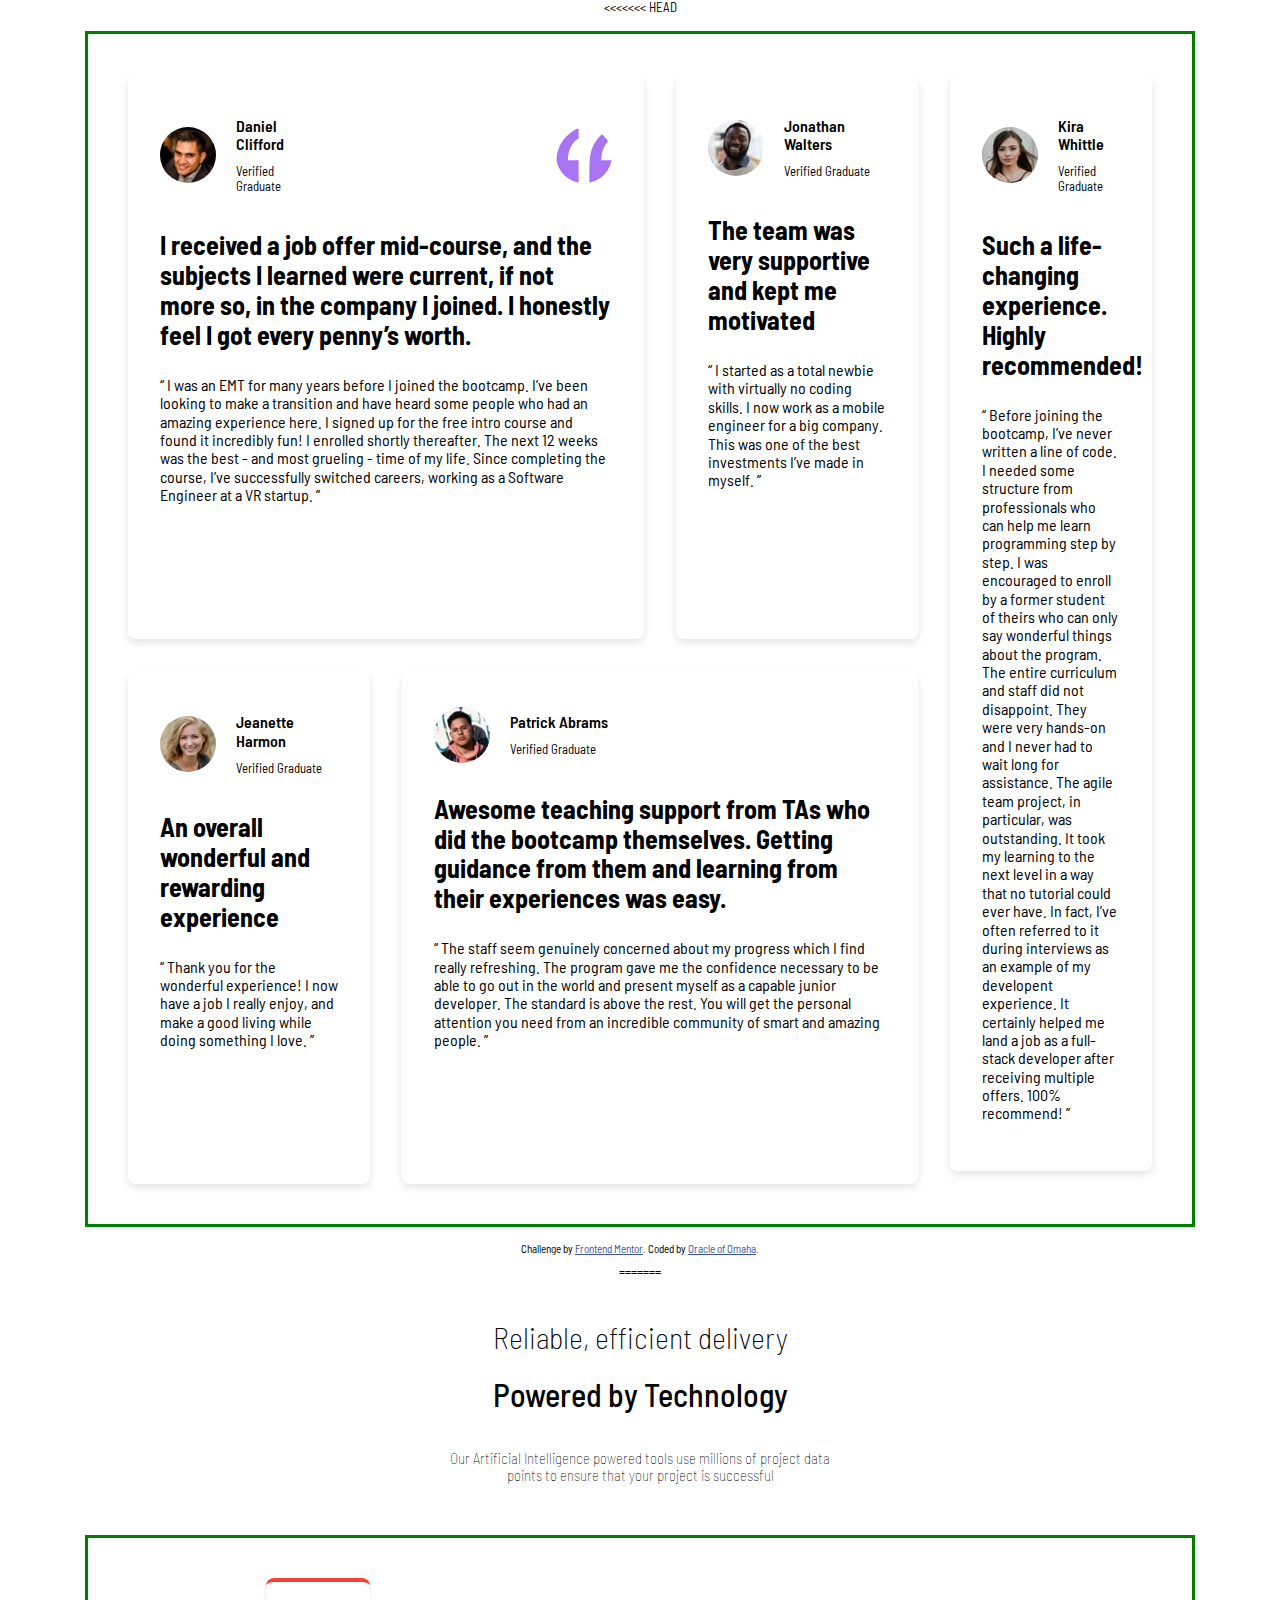
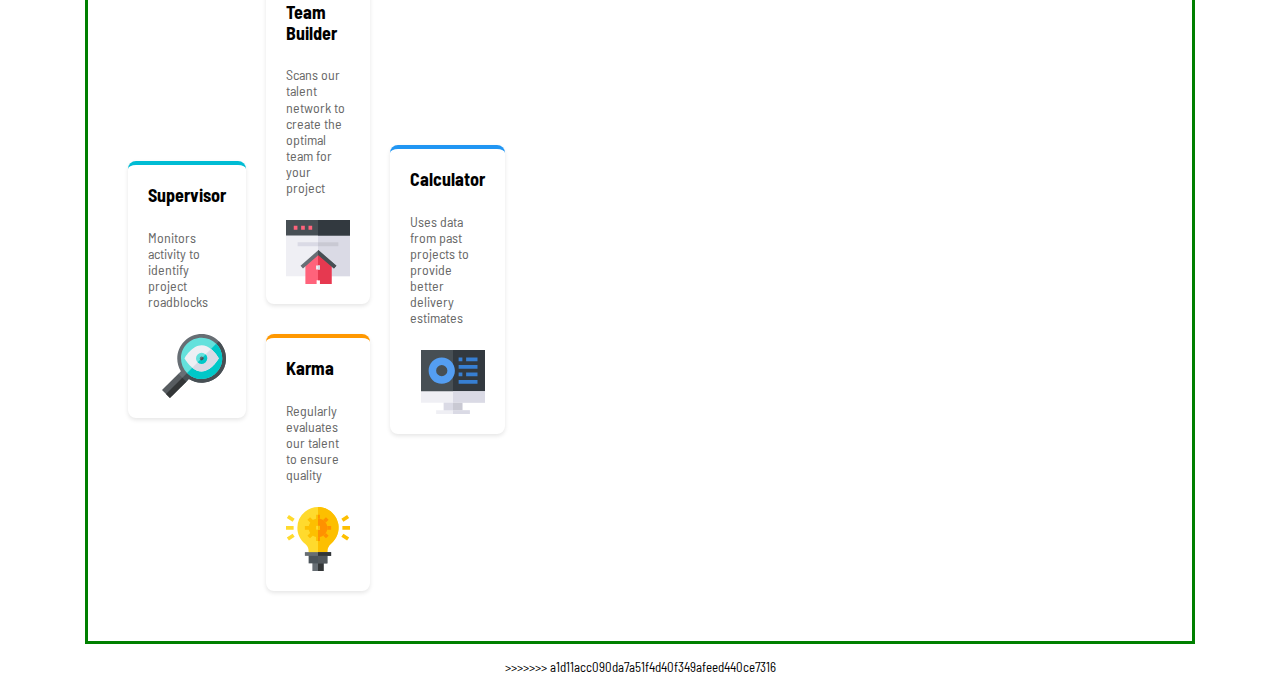
==== index.html @ ab0879f3 "Add new files to the repository" ====
<!DOCTYPE html>
<html lang="en">
<head>
  <meta charset="UTF-8">
<<<<<<< HEAD
  <meta name="viewport" content="width=device-width, initial-scale=1.0"> <!-- displays site properly based on user's device -->

  <link rel="icon" type="image/png" sizes="32x32" href="./images/favicon-32x32.png">
  
  <title>Frontend Mentor | [Challenge Name Here]</title>
  
  <!--Fonts-->
  <link rel="preconnect" href="https://fonts.googleapis.com">
  <link rel="preconnect" href="https://fonts.gstatic.com" crossorigin>
  <link href="https://fonts.googleapis.com/css2?family=Barlow+Semi+Condensed:ital,wght@0,100;0,200;0,300;0,400;0,500;0,600;0,700;0,800;0,900;1,100;1,200;1,300;1,400;1,500;1,600;1,700;1,800;1,900&display=swap" rel="stylesheet">
  <!--STYLE SHEETS-->
  <link rel="stylesheet" href="Normalize.css">
  <link rel="stylesheet" href="style.css">

  
  <style>
    .attribution { font-size: 11px; text-align: center; margin-bottom: 10px; }
    .attribution a { color: hsl(228, 45%, 44%); }
  </style>

</head>
<body>
  <main class="container">
    <section class="section-cards" id="card_1">
      <div class="profile-header">
        <img src="images/image-daniel.jpg" alt="Danielle">
        <span class="profile-text">
          <h1>
            Daniel Clifford
          </h1>
          <h2>
            Verified Graduate
          </h2>
        </span>  
        <img  id="quote-sign" src="images/bg-pattern-quotation.svg" alt="qoutes">
      </div>
      <p>
        I received a job offer mid-course, and the subjects I learned were current, if not more so, 
        in the company I joined. I honestly feel I got every penny’s worth.
      </p>
      <p>
        “ I was an EMT for many years before I joined the bootcamp. I’ve been looking to make a 
        transition and have heard some people who had an amazing experience here. I signed up 
        for the free intro course and found it incredibly fun! I enrolled shortly thereafter. 
        The next 12 weeks was the best - and most grueling - time of my life. Since completing 
        the course, I’ve successfully switched careers, working as a Software Engineer at a VR startup. ”
      </p>

    </section>

    <section class="section-cards" id="card_2">
      <div class="profile-header">
        <img src="images/image-jonathan.jpg" alt="Jonathan">
        <span class="profile-text">
          <h1>
            Jonathan Walters
          </h1>
  
          <h2>
            Verified Graduate
          </h2>
        </span>
        
      </div>
        
        <p>
          The team was very supportive and kept me motivated
        </p>
        <p>
          “ I started as a total newbie with virtually no coding skills. I now work as a mobile engineer 
          for a big company. This was one of the best investments I’ve made in myself. ”
        </p>

    </section>

    <section class="section-cards" id="card_3"> 
      <div class="profile-header">
        <img src="images/image-jeanette.jpg" alt="image-jeanette">
        <span class="profile-text">
          <h1>
            Jeanette Harmon
          </h1>
          <h2>
            Verified Graduate
          </h2>
        </span>
      
      </div>
      
      <p>
        An overall wonderful and rewarding experience
      </p>
      <p>
        “ Thank you for the wonderful experience! I now have a job I really enjoy, and make a good living 
        while doing something I love. ”
      </p>

    </section>

    <section class="section-cards" id="card_4">
      <div class="profile-header">
        <img src="images/image-patrick.jpg" alt="">
        <span class="profile-text">
          <h1>
            Patrick Abrams
          </h1>
          <h2>
            Verified Graduate
          </h2>
        </span>
      
      </div>
      
      <p>
        Awesome teaching support from TAs who did the bootcamp themselves. Getting guidance from them and 
        learning from their experiences was easy.
      </p>
      <p>
        “ The staff seem genuinely concerned about my progress which I find really refreshing. The program 
          gave me the confidence necessary to be able to go out in the world and present myself as a capable 
          junior developer. The standard is above the rest. You will get the personal attention you need from 
          an incredible community of smart and amazing people. ”
      </p>

    </section>


    <section class="section-cards" id="card_5">
      <div class="profile-header">
        <img src="images/image-kira.jpg" alt="Kira">
        <span class="profile-text">
          <h1>
            Kira Whittle
          </h1>
          <h2>
            Verified Graduate
          </h2>
        </span>
      </div>
      
      <p>
        Such a life-changing experience. Highly recommended!
      </p>
      <p>
          “ Before joining the bootcamp, I’ve never written a line of code. I needed some structure from 
          professionals who can help me learn programming step by step. I was encouraged to enroll by a former 
          student of theirs who can only say wonderful things about the program. The entire curriculum and staff 
          did not disappoint. They were very hands-on and I never had to wait long for assistance. The agile team 
          project, in particular, was outstanding. It took my learning to the next level in a way that no tutorial 
          could ever have. In fact, I’ve often referred to it during interviews as an example of my developent 
          experience. It certainly helped me land a job as a full-stack developer after receiving multiple offers. 
          100% recommend! ”
      </p>


    </section>

  </main>
  
  <footer class="attribution">
    Challenge by <a href="https://www.frontendmentor.io?ref=challenge" target="_blank">Frontend Mentor</a>. 
    Coded by <a href="#">Oracle of Omaha</a>.
  </footer>
  
</body>
</html>
=======
  <meta name="viewport" content="width=device-width, initial-scale=1.0">
  <title>Four-card-feature-section</title>
  <link rel="stylesheet" href="style.css">

  <!--GOOGLE FONTS-->
  <link rel="preconnect" href="https://fonts.googleapis.com">
<link rel="preconnect" href="https://fonts.gstatic.com" crossorigin>
<link href="https://fonts.googleapis.com/css2?family=Outfit:wght@100..900&family=Poppins:ital,wght@0,100;0,200;0,300;0,400;0,500;0,600;0,700;0,800;0,900;1,100;1,200;1,300;1,400;1,500;1,600;1,700;1,800;1,900&display=swap" rel="stylesheet">
</head>
<body>
  <header class="head-section">
      <h1>Reliable, efficient delivery</h1>
      <h1>Powered by Technology</h1>
      <p>Our Artificial Intelligence powered tools use millions of project data points to ensure that your project is successful</p>
    
  </header>
  <main>
<div class="container">
  
  <div class="cards">
      <div class="card supervisor">
          <h2>Supervisor</h2>
          <p>Monitors activity to identify project roadblocks</p>
          <img src="images/icon-supervisor.svg" alt="Supervisor Icon">
      </div>
      <div class="row">
          <div class="card team-builder">
              <h2>Team Builder</h2>
              <p>Scans our talent network to create the optimal team for your project</p>
              <img src="images/icon-team-builder.svg" alt="Team Builder Icon">
          </div>
          <div class="card karma">
              <h2>Karma</h2>
              <p>Regularly evaluates our talent to ensure quality</p>
              <img src="images/icon-karma.svg" alt="Karma Icon">
          </div>
      </div>
      <div class="card calculator">
          <h2>Calculator</h2>
          <p>Uses data from past projects to provide better delivery estimates</p>
          <img src="images/icon-calculator.svg" alt="Calculator Icon">
      </div>
  </div>
</div>
</main>


</body>
</html>
>>>>>>> a1d11acc090da7a51f4d40f349afeed440ce7316
---- style.css ----
<<<<<<< HEAD
:root{
    --primary-color1:hsl(260, 100%, 95%);
    --primary-color2:hsl(264, 82%, 80%);
    --primary-color3:hsl(263, 55%, 52%);
    /*NEUTRAL*/
    --grey:hsl(0, 0%, 100%);
    --white:hsl(214, 17%, 92%);
    --grey200: hsl(0, 0%, 81%);
    --grey400: hsl(224, 10%, 45%);
    --grey500: hsl(217, 19%, 35%);
    --darkblue: hsl(219, 29%, 14%);
    --black: hsl(0, 0%, 7%);
}

body {
    margin: 0;
    padding: 0; 
    Font-size: 13px;
    font-family: 'Barlow Semi Condensed', sans-serif;
    display: flex;
    flex-direction: column; 
    align-items: center;
    justify-content: center;

}

.container {
    display: flex;
    flex-direction: column;
    gap: 2rem;
}

#quote-sign {
    display: none;
}
.section-cards {
align-items: center;
border-radius: 0.5rem;
padding: 2rem;
max-width: 60vw;
box-shadow: 0 4px 8px rgba(0,0,0,0.1);
color: var(--white);
}
.section-cards p {
    font-size: 1rem;
    font-weight: 400;
}
.section-cards p:nth-of-type(1) {
    font-size: 1.625rem;
    font-weight: 700;
    
}
.section-cards h1 {
    font-size: 1rem;
    font-weight: 600;
    
}
.section-cards h2 {
    font-size: 0.8rem;
    font-weight: 400;
    
}

.section-cards img{
    width: 3.5rem;
    border-radius: 3.2rem; 
}
.profile-header {
    display: flex;
    align-items: center;
    margin-bottom: 5px;
}
.profile-text {
    flex-direction: column;
    margin-left: 20px;
}

#card_1 {
    background-color: var(--primary-color3);
}

#card_2 {
    background-color: var(--grey500);
}
#card_3 {
    color: var(--grey500);
}
#card_4 {
    background-color: var(--darkblue);
}
#card_5 {
    color: var(--grey500);
    margin-bottom: 0.8rem;
}


@media screen and (min-width: 431px) {

    .container{
        width: 80vw;
        display: grid;
        grid-template-columns: 1fr 1fr 1fr 0.7fr;
        border: 3px solid green;
        padding: 40px;
        margin: 1rem;
        
        
    }
    #quote-sign {
        margin-left: 60%;
        display: inline-block;
    }

    #card_1 {
        grid-column: 1/3;
        grid-row: 1;
        height: auto;
        
    }
    #card_2{
        grid-column:3/4;
        grid-row:1;
    
    }
   
    #card_3 {
        grid-column: 1;
        grid-row: 2;
    }
    #card_4 {
        grid-column:2/4;
        grid-row: 2;
    }
    #card_5 {
        grid-column: 4/6;
        grid-row: 1/3;

    }










}
=======
body {
    font-family: 'Outfit', sans-serif;
    background-color: #f9f9f9;
    margin: 0;
    padding: 10px; /* Add padding to avoid content being cut off */
    display: flex;
    flex-direction: column;
    align-items: center;
    justify-content: center;
    min-height: 100vh;
}

/*HEADER STYLES*/
.head-section {
    text-align: center;
    padding: 20px;
    font-size: 15px;
}

.head-section>p {
    width: 60%;
    display: inline-flex;
    font-weight: 100;
    word-wrap: break-word;
}
.head-section :nth-child(1){    
    font-weight: 200;
    font-family:'Poppins' sans-serif ;

}
.head-section :nth-child(2) {
    font-weight: 500;
    font-size: 2rem;
    font-family:'Poppins' sans-serif ;
}
    /*END*/


.cards {
    display: grid;
    grid-template-columns: 1fr 1fr 1fr;
    align-items: center;
    gap: 20px;
}

.row {
    display: flex;
    justify-content: space-around;
    flex-direction: column;
    gap: 30px;
}

.card {
    background-color: #fff;
    border-radius: 8px;
    box-shadow: 0 2px 4px rgba(0, 0, 0, 0.1);
    padding: 20px;
    max-width: 220px;
    text-align: left;
    transition: transform 0.3s ease, box-shadow 0.3s ease;
    display: flex;
    flex-direction: column;
    justify-content: flex-end;
    align-items: flex-end;
}

.card:hover {
    transform: translateY(-5px);
    box-shadow: 0 4px 8px rgba(0, 0, 0, 0.2);
}

.card h2 {
    font-size: 18px;
    margin: 0 0 10px;
}

.card p {
    font-size: 14px;
    color: #666;
}

.card img {
    margin-top: 10px;
}

.card p, h2 {
    align-self: flex-start;
}

.supervisor {
    border-top: 4px solid #00bcd4;
}

.team-builder {
    border-top: 4px solid #f44336;
}

.karma {
    border-top: 4px solid #ff9800;
    margin-bottom: 10px;
}

.calculator {
    border-top: 4px solid #2196f3;
}

@media screen and (max-width: 480px) {
    .cards {
        display: flex;
        flex-direction: column;
    }
    .row {
        flex-direction: column;
    }
    .card {
        width: 80vw;
    }
    .head-section {
        padding: 10px;
    }
    .head-section h1 {
        font-size: 1.4rem;
    }
    .head-section p:nth-child(3){
        font-size: 15px;
        color: rgb(51, 153, 109);
    }
}
>>>>>>> a1d11acc090da7a51f4d40f349afeed440ce7316
---- style.css ----
<<<<<<< HEAD
:root{
    --primary-color1:hsl(260, 100%, 95%);
    --primary-color2:hsl(264, 82%, 80%);
    --primary-color3:hsl(263, 55%, 52%);
    /*NEUTRAL*/
    --grey:hsl(0, 0%, 100%);
    --white:hsl(214, 17%, 92%);
    --grey200: hsl(0, 0%, 81%);
    --grey400: hsl(224, 10%, 45%);
    --grey500: hsl(217, 19%, 35%);
    --darkblue: hsl(219, 29%, 14%);
    --black: hsl(0, 0%, 7%);
}

body {
    margin: 0;
    padding: 0; 
    Font-size: 13px;
    font-family: 'Barlow Semi Condensed', sans-serif;
    display: flex;
    flex-direction: column; 
    align-items: center;
    justify-content: center;

}

.container {
    display: flex;
    flex-direction: column;
    gap: 2rem;
}

#quote-sign {
    display: none;
}
.section-cards {
align-items: center;
border-radius: 0.5rem;
padding: 2rem;
max-width: 60vw;
box-shadow: 0 4px 8px rgba(0,0,0,0.1);
color: var(--white);
}
.section-cards p {
    font-size: 1rem;
    font-weight: 400;
}
.section-cards p:nth-of-type(1) {
    font-size: 1.625rem;
    font-weight: 700;
    
}
.section-cards h1 {
    font-size: 1rem;
    font-weight: 600;
    
}
.section-cards h2 {
    font-size: 0.8rem;
    font-weight: 400;
    
}

.section-cards img{
    width: 3.5rem;
    border-radius: 3.2rem; 
}
.profile-header {
    display: flex;
    align-items: center;
    margin-bottom: 5px;
}
.profile-text {
    flex-direction: column;
    margin-left: 20px;
}

#card_1 {
    background-color: var(--primary-color3);
}

#card_2 {
    background-color: var(--grey500);
}
#card_3 {
    color: var(--grey500);
}
#card_4 {
    background-color: var(--darkblue);
}
#card_5 {
    color: var(--grey500);
    margin-bottom: 0.8rem;
}


@media screen and (min-width: 431px) {

    .container{
        width: 80vw;
        display: grid;
        grid-template-columns: 1fr 1fr 1fr 0.7fr;
        border: 3px solid green;
        padding: 40px;
        margin: 1rem;
        
        
    }
    #quote-sign {
        margin-left: 60%;
        display: inline-block;
    }

    #card_1 {
        grid-column: 1/3;
        grid-row: 1;
        height: auto;
        
    }
    #card_2{
        grid-column:3/4;
        grid-row:1;
    
    }
   
    #card_3 {
        grid-column: 1;
        grid-row: 2;
    }
    #card_4 {
        grid-column:2/4;
        grid-row: 2;
    }
    #card_5 {
        grid-column: 4/6;
        grid-row: 1/3;

    }










}
=======
body {
    font-family: 'Outfit', sans-serif;
    background-color: #f9f9f9;
    margin: 0;
    padding: 10px; /* Add padding to avoid content being cut off */
    display: flex;
    flex-direction: column;
    align-items: center;
    justify-content: center;
    min-height: 100vh;
}

/*HEADER STYLES*/
.head-section {
    text-align: center;
    padding: 20px;
    font-size: 15px;
}

.head-section>p {
    width: 60%;
    display: inline-flex;
    font-weight: 100;
    word-wrap: break-word;
}
.head-section :nth-child(1){    
    font-weight: 200;
    font-family:'Poppins' sans-serif ;

}
.head-section :nth-child(2) {
    font-weight: 500;
    font-size: 2rem;
    font-family:'Poppins' sans-serif ;
}
    /*END*/


.cards {
    display: grid;
    grid-template-columns: 1fr 1fr 1fr;
    align-items: center;
    gap: 20px;
}

.row {
    display: flex;
    justify-content: space-around;
    flex-direction: column;
    gap: 30px;
}

.card {
    background-color: #fff;
    border-radius: 8px;
    box-shadow: 0 2px 4px rgba(0, 0, 0, 0.1);
    padding: 20px;
    max-width: 220px;
    text-align: left;
    transition: transform 0.3s ease, box-shadow 0.3s ease;
    display: flex;
    flex-direction: column;
    justify-content: flex-end;
    align-items: flex-end;
}

.card:hover {
    transform: translateY(-5px);
    box-shadow: 0 4px 8px rgba(0, 0, 0, 0.2);
}

.card h2 {
    font-size: 18px;
    margin: 0 0 10px;
}

.card p {
    font-size: 14px;
    color: #666;
}

.card img {
    margin-top: 10px;
}

.card p, h2 {
    align-self: flex-start;
}

.supervisor {
    border-top: 4px solid #00bcd4;
}

.team-builder {
    border-top: 4px solid #f44336;
}

.karma {
    border-top: 4px solid #ff9800;
    margin-bottom: 10px;
}

.calculator {
    border-top: 4px solid #2196f3;
}

@media screen and (max-width: 480px) {
    .cards {
        display: flex;
        flex-direction: column;
    }
    .row {
        flex-direction: column;
    }
    .card {
        width: 80vw;
    }
    .head-section {
        padding: 10px;
    }
    .head-section h1 {
        font-size: 1.4rem;
    }
    .head-section p:nth-child(3){
        font-size: 15px;
        color: rgb(51, 153, 109);
    }
}
>>>>>>> a1d11acc090da7a51f4d40f349afeed440ce7316
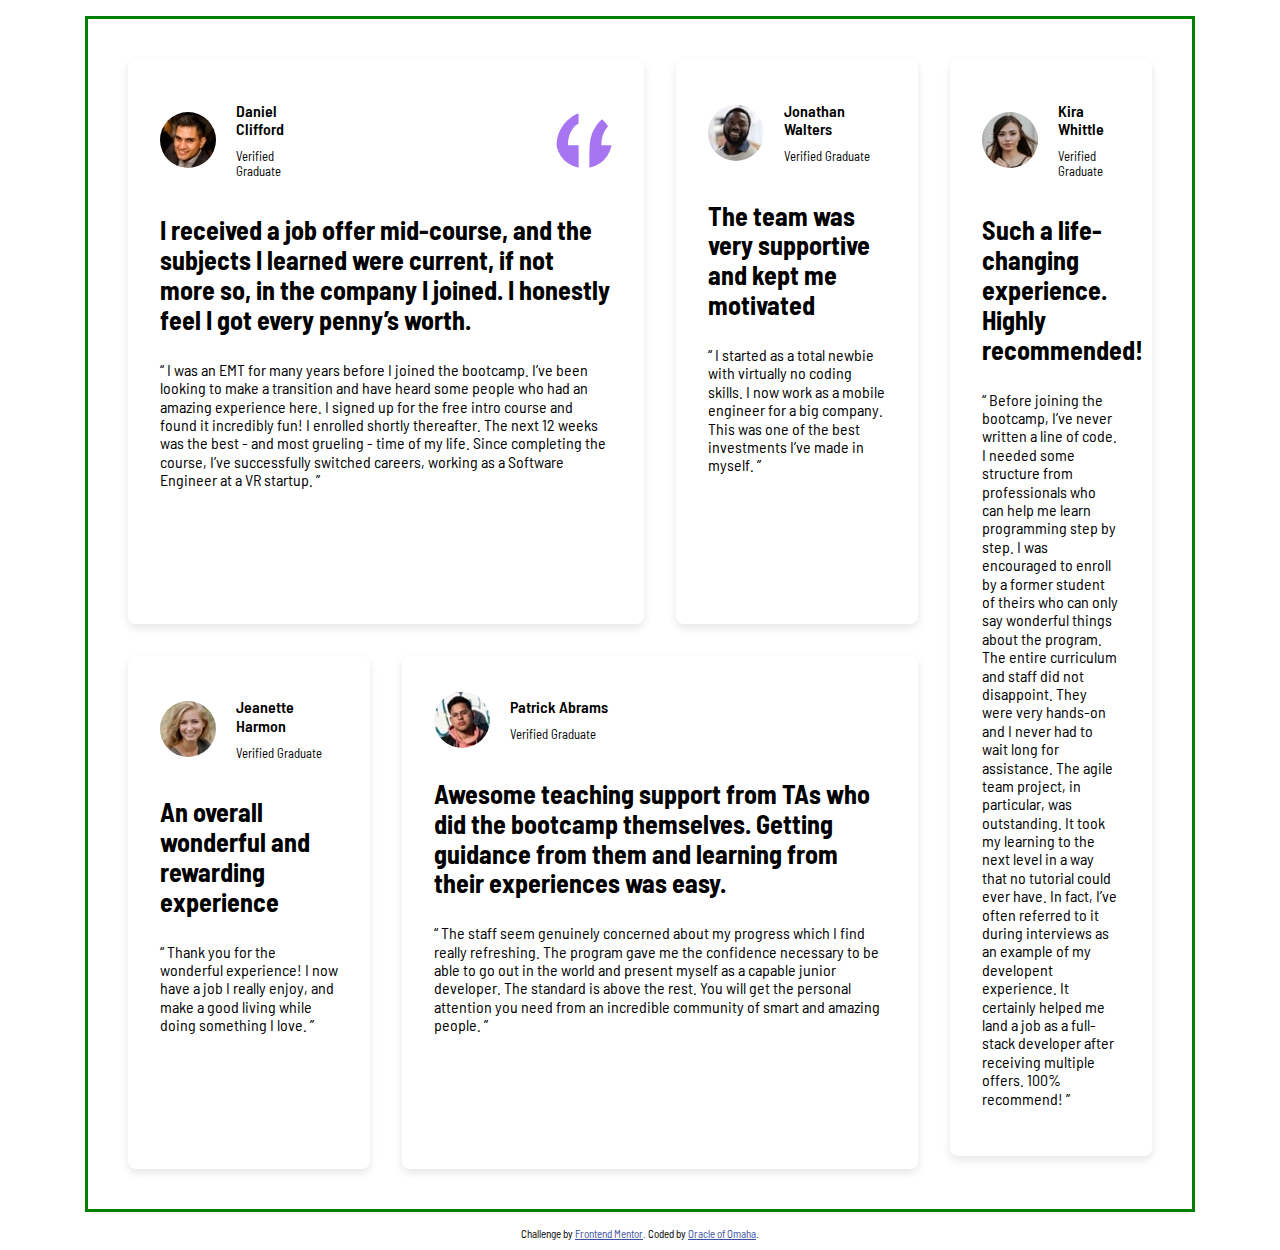
==== commit 67f4b587: "Update index.html" ====
--- a/index.html
+++ b/index.html
@@ -2,7 +2,7 @@
 <html lang="en">
 <head>
   <meta charset="UTF-8">
-<<<<<<< HEAD
+
   <meta name="viewport" content="width=device-width, initial-scale=1.0"> <!-- displays site properly based on user's device -->
 
   <link rel="icon" type="image/png" sizes="32x32" href="./images/favicon-32x32.png">
@@ -169,54 +169,3 @@
   
 </body>
 </html>
-=======
-  <meta name="viewport" content="width=device-width, initial-scale=1.0">
-  <title>Four-card-feature-section</title>
-  <link rel="stylesheet" href="style.css">
-
-  <!--GOOGLE FONTS-->
-  <link rel="preconnect" href="https://fonts.googleapis.com">
-<link rel="preconnect" href="https://fonts.gstatic.com" crossorigin>
-<link href="https://fonts.googleapis.com/css2?family=Outfit:wght@100..900&family=Poppins:ital,wght@0,100;0,200;0,300;0,400;0,500;0,600;0,700;0,800;0,900;1,100;1,200;1,300;1,400;1,500;1,600;1,700;1,800;1,900&display=swap" rel="stylesheet">
-</head>
-<body>
-  <header class="head-section">
-      <h1>Reliable, efficient delivery</h1>
-      <h1>Powered by Technology</h1>
-      <p>Our Artificial Intelligence powered tools use millions of project data points to ensure that your project is successful</p>
-    
-  </header>
-  <main>
-<div class="container">
-  
-  <div class="cards">
-      <div class="card supervisor">
-          <h2>Supervisor</h2>
-          <p>Monitors activity to identify project roadblocks</p>
-          <img src="images/icon-supervisor.svg" alt="Supervisor Icon">
-      </div>
-      <div class="row">
-          <div class="card team-builder">
-              <h2>Team Builder</h2>
-              <p>Scans our talent network to create the optimal team for your project</p>
-              <img src="images/icon-team-builder.svg" alt="Team Builder Icon">
-          </div>
-          <div class="card karma">
-              <h2>Karma</h2>
-              <p>Regularly evaluates our talent to ensure quality</p>
-              <img src="images/icon-karma.svg" alt="Karma Icon">
-          </div>
-      </div>
-      <div class="card calculator">
-          <h2>Calculator</h2>
-          <p>Uses data from past projects to provide better delivery estimates</p>
-          <img src="images/icon-calculator.svg" alt="Calculator Icon">
-      </div>
-  </div>
-</div>
-</main>
-
-
-</body>
-</html>
->>>>>>> a1d11acc090da7a51f4d40f349afeed440ce7316
